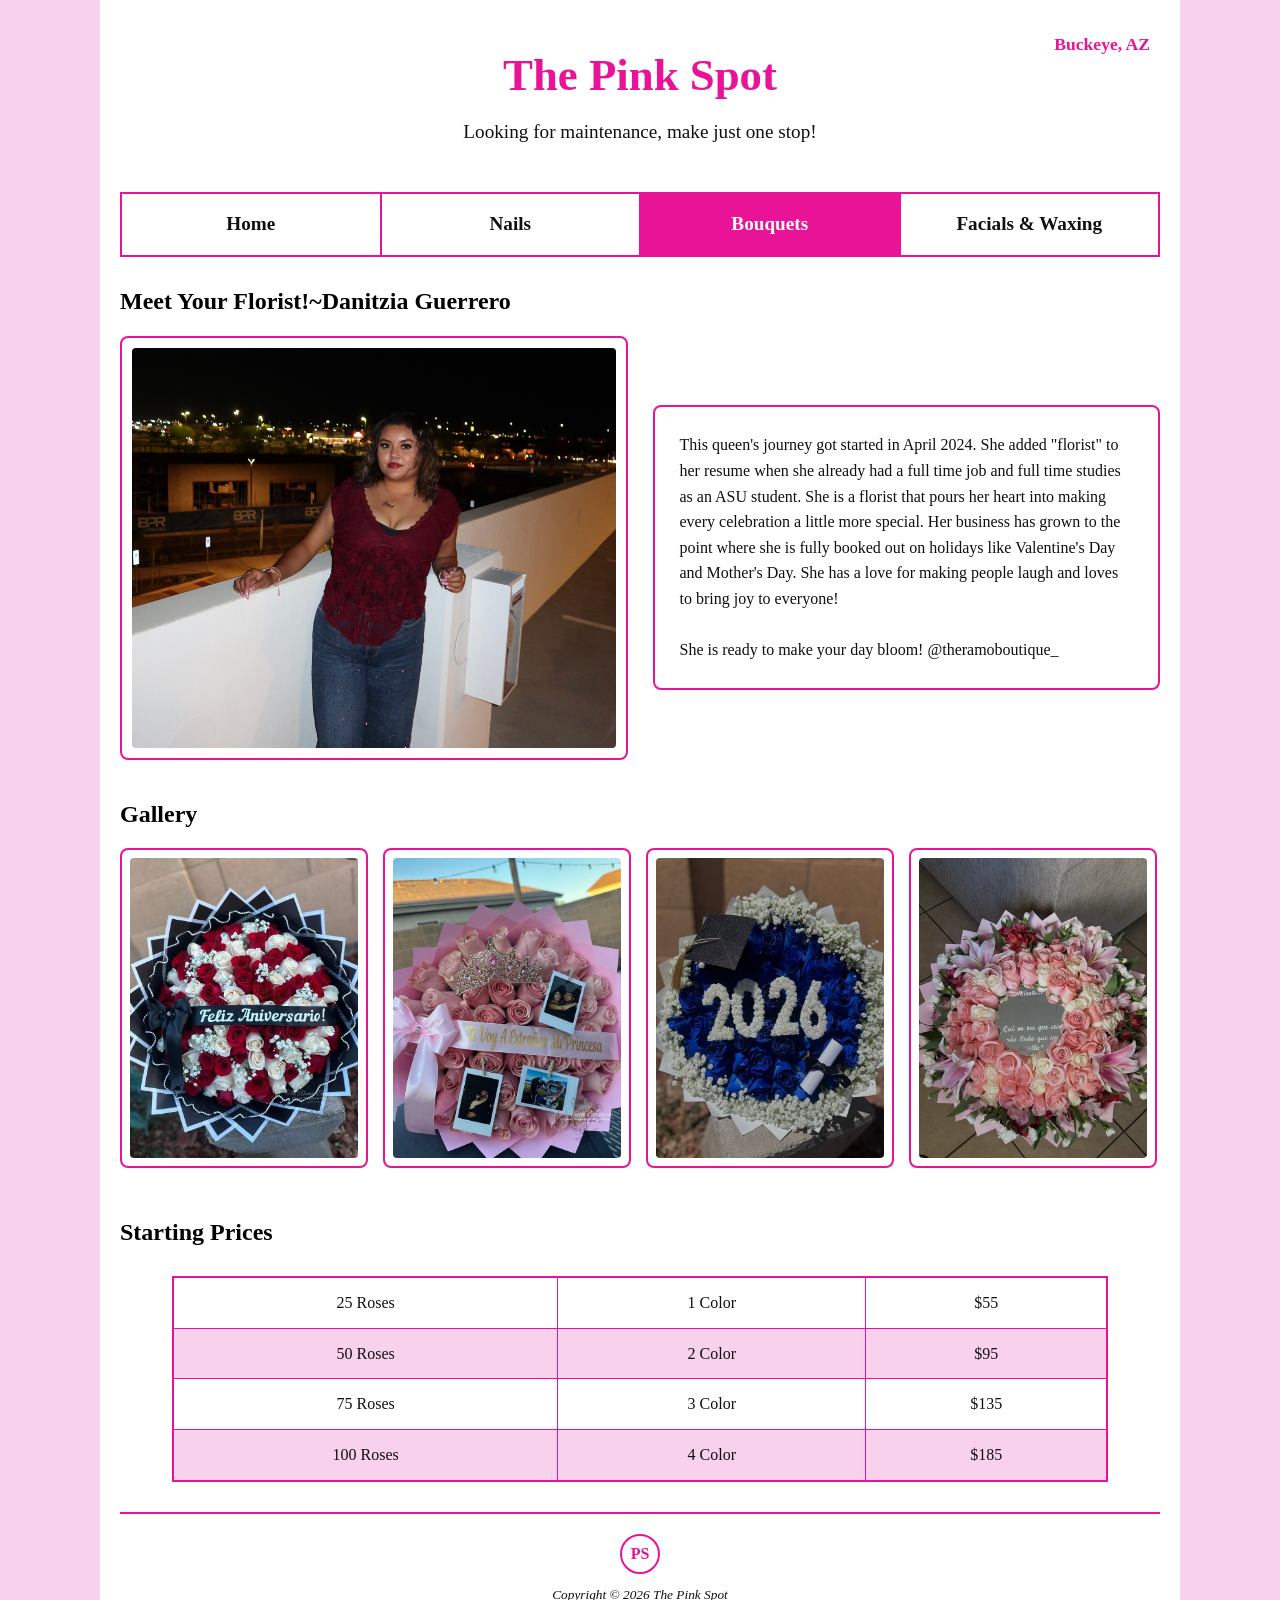
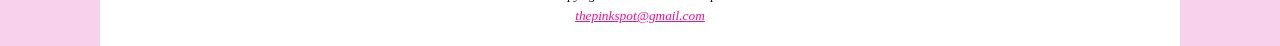
==== bouquets.html @ bc523eb1 "Add files via upload" ====
<!DOCTYPE html>
<html lang="en">
<head>
    <title>The Pink Spot - Buckeye, AZ</title>
    <meta charset="UTF-8">
    <meta name="viewport" content="width=device-width, initial-scale=1.0">
    <link rel="stylesheet" href="pinkspot.css">
</head>
<body>
    <div id="wrapper">
        <header>
            <div id="location">Buckeye, AZ</div>
            <h1>The Pink Spot</h1>
            <p class="tagline">Looking for maintenance, make just one stop!</p>
        </header>

         <nav>
             <ul>
        
                <li><a href="index.html">Home</a></li>
                <li><a href="nails.html">Nails</a></li>
                <li><a href="bouquets.html" class="active">Bouquets</a></li>
                <li><a href="facials&waxing.html">Facials & Waxing</a></li>
             </ul>
          </nav>

          <main>

            <section id="florist-section">
                <h2>Meet Your Florist!~Danitzia Guerrero</h2>
                <div class="florist-container">
                    <div class="florist-image-box">
                        <img src="dd-profilepic.jpg" alt="Danitzia Guerrero">
                    </div>
                    <div class="florist-text-box">
                        <p> This queen's journey got started in April 2024. She added "florist" to her resume when she already had a full time job and full time studies as an ASU student. She is a florist that pours her heart into making every celebration a little more special. Her business has grown to the point where she is fully booked out on holidays like Valentine's Day and Mother's Day. She has a love for making people laugh and loves to bring joy to everyone! </p>
                        <br>
                        <p>She is ready to make your day bloom! @theramoboutique_</p>
                    </div>
                    </div>
                    </section>

            <section id="gallery-section">
                <h2>Gallery</h2>
                    <div class="gallery-scroll">
                        <div class="gallery-item"><img src="anniversarybouquet.jpg" alt="Flower Bouquet 1"></div>
                        <div class="gallery-item"><img src="crownbouquet.jpg" alt="Flower Bouquet 2"></div>
                        <div class="gallery-item"><img src="gradbouquet.jpg" alt="Flower Bouquet 3"></div>
                        <div class="gallery-item"><img src="mirrorbouquet.jpg" alt="Flower Bouquet 4"></div>
                        <div class="gallery-item"><img src="pink&liliesbouquet.jpg" alt="Flower Bouquet 5"></div>
                        <div class="gallery-item"><img src="copbouquet.jpg" alt="Flower Bouquet 6"></div>
                        <div class="gallery-item"><img src="ghostbouquet.jpg" alt="Flower Bouquet 7"></div>
                        <div class="gallery-item"><img src="missedubouquet.jpg" alt="Flower Bouquet 8"></div>
                        <div class="gallery-item"><img src="yellowbouquet.jpg" alt="Flower Bouquet 9"></div>
                        <div class="gallery-item"><img src="weddingbouquet.jpg" alt="Flower Bouquet 10"></div>
                        <div class="gallery-item"><img src="polaroidbouquet.jpg" alt="Flower Bouquet 11"></div>
                        <div class="gallery-item"><img src="kittybouquet.jpg" alt="Flower Bouquet 12"></div>
                </div>
            </section>

            <section id="prices-section">
                <h2>Starting Prices</h2>
            <table>
            <tr>
                <td >25 Roses</td>
                <td >1 Color</td>
                <td >$55</td>
            </tr>
             <tr>
                <td >50 Roses</td>
                <td >2 Color</td>
                <td >$95</td>
            </tr>
            <tr>
                <td >75 Roses</td>
                <td >3 Color</td>
                <td >$135</td>
            </tr>
            <tr>
                <td >100 Roses</td>
                <td >4 Color</td>
                <td >$185</td>
            </tr>
         </table>
         </section>
          </main>

        <footer>
            <div id="footer-logo">PS</div>
        <small>
            <i>
                Copyright &copy; 2026 The Pink Spot<br>
                <a href="mailto:lthepinkspot@gmail.com">thepinkspot@gmail.com</a>
            </i>
        </small>
    </footer>
  </div>  
</body>
</html>
---- pinkspot.css ----
:root {
    --text: #100f13;       
    --background: #f8d1ec; 
    --primary: #f480df;    
    --secondary: #e81396;  
    --accent: #ff3bdb;     
}

* {
    box-sizing: border-box;
    margin: 0;
    padding: 0;
}

body {
    background-color: var(--background);
    color: var(--text);
    font-family: "Chalkboard SE","Comic Sans MS" sans-serif;
    line-height: 1.6;
}

#wrapper {
    max-width: 1080px;
    margin: 0 auto;
    background-color: #ffffff;
    padding: 20px;
}


header {
    text-align: center;
    position: relative;
    padding: 20px 0;
}

#location {
    position: absolute;
    top: 10px;
    right: 10px;
    font-size: 1.1rem;
    color: var(--secondary);
    font-weight: bold;
}

header h1 {
    font-size: 2.8rem;
    color: var(--secondary);
    margin-bottom: 5px;
}

header .tagline {
    font-size: 1.2rem;
    color: var(--text);
}


nav {
    margin: 25px 0;
}

nav ul {
    display: flex;
    list-style-type: none;
    border: 2px solid var(--secondary);
}

nav li {
    flex: 1;
    text-align: center;
}

nav li:not(:last-child) {
    border-right: 2px solid var(--secondary);
}

nav a {
    display: block;
    padding: 15px 10px;
    color: var(--text);
    text-decoration: none;
    font-size: 1.2rem;
    font-weight: bold;
    background-color: #ffffff;
}

nav a:hover {
    background-color: var(--primary);
    color: #ffffff;
}

nav a.active {background-color: var(--secondary); 
            color: #ffffff;
}

#services-grid {
    display: grid;
    grid-template-columns: repeat(4, 1fr);
    gap: 15px;
    margin-bottom: 30px;
}

.service-box {
    border: 2px solid var(--secondary);
    border-radius: 8px;
    padding: 10px;
    text-align: center;
    background-color: #ffffff;
}

.service-box img {
    width: 100%;
    height: 250px;
    object-fit: cover;
    border-radius: 4px;
    display: block;
}

.service-label {
    margin-top: 8px;
    font-weight: bold;
    color: var(--text);
}


#about {
    margin-bottom: 30px;
    text-align: center;
}

#about h2 {
    color: var(--secondary);
    font-size: 1.8rem;
    margin-bottom: 10px;
}

.about-content {
    border: 2px solid var(--secondary);
    padding: 30px;
    border-radius: 8px;
    min-height: 120px;
}

#florist-section,
#nailtech-section {
    margin-bottom: 35px;
}

#florist-section h2, 
#nailtech-section h2,
#gallery-section h2, 
#prices-section h2 {
    color: #000000;
    margin-bottom: 15px;
}

.florist-container,
.nailtech-container {
    display: grid;
    grid-template-columns: 1fr 1fr;
    gap: 25px;
    align-items: center;
}

 .nailtech-container .nailtech-text-box {
    order: 1;
}

.nailtech-container .nailtech-image-box {
    order: 2;
}

.florist-image-box,
.nailtech-image-box {
    border: 2px solid var(--secondary);
    border-radius: 8px;
    padding: 10px;
    background-color: #ffffff;
}

.florist-image-box img,
.nailtech-image-box img {
    width: 100%;
    height: 400px;
    object-fit: cover;
    border-radius: 4px;
    display: block;
}

.florist-text-box,
.nailtech-text-box {
    border: 2px solid var(--secondary);
    border-radius: 8px;
    padding: 25px;
    min-height: 280px;
    background-color: #ffffff;
}

#gallery-section {
    margin-bottom: 35px;
    width: 100%;
}

.gallery-scroll {
    display: flex;
    gap: 15px;
    overflow-x: auto;
    scroll-snap-type: x mandatory;
    scroll-behavior: smooth;
    padding-bottom: 10px;
    width: 100%;
}

.gallery-item {
    flex: 0 0 calc(25% - 12px); 
    scroll-snap-align: start;
    border: 2px solid var(--secondary);
    border-radius: 8px;
    padding: 8px;
    background-color: #ffffff;
}

.gallery-item img {
    width: 100%;
    height: 300px;
    object-fit: cover;
    border-radius: 4px;
    display: block;
}

#prices-section {
    margin-top: 35px;
    width: 100%;
}

table {
    width: 90%;
    margin: 25px auto;
    border-collapse: collapse;
    border: 2px solid var(--secondary);
}

th, td {
    padding: 12px;
    text-align: center;
    border: 1px solid var(--secondary);
}

th {
    background-color: var(--secondary);
    color: #ffffff;
    font-size: 1.1rem;
}

tr:nth-of-type(even) {
    background-color: var(--background);
}

footer {
    display: flex;
    flex-direction: column;
    align-items: center;
    justify-content: center;
    gap: 10px;
    text-align: center;
    padding-top: 20px;
    border-top: 2px solid var(--secondary);
    margin-top: 30px;
}

#footer-logo {
    width: 40px;
    height: 40px;
    border: 2px solid var(--secondary);
    border-radius: 50%;
    display: flex;
    align-items: center;
    justify-content: center;
    font-weight: bold;
    color: var(--secondary);
}

footer a {
    color: var(--secondary);
}

@media (max-width: 768px) {
    #services-grid {
        grid-template-columns: repeat(2, 1fr);
    }

    .florist-container,
    .nailtech-container {
        grid-template-columns: 1fr;
    }

    .gallery-item {
        flex: 0 0 calc(50% - 10px);
    }

    table {
        width: 100%;
        font-size: 0.9rem;
    }
    
    th, td {
        padding: 8px 4px;
    }
}
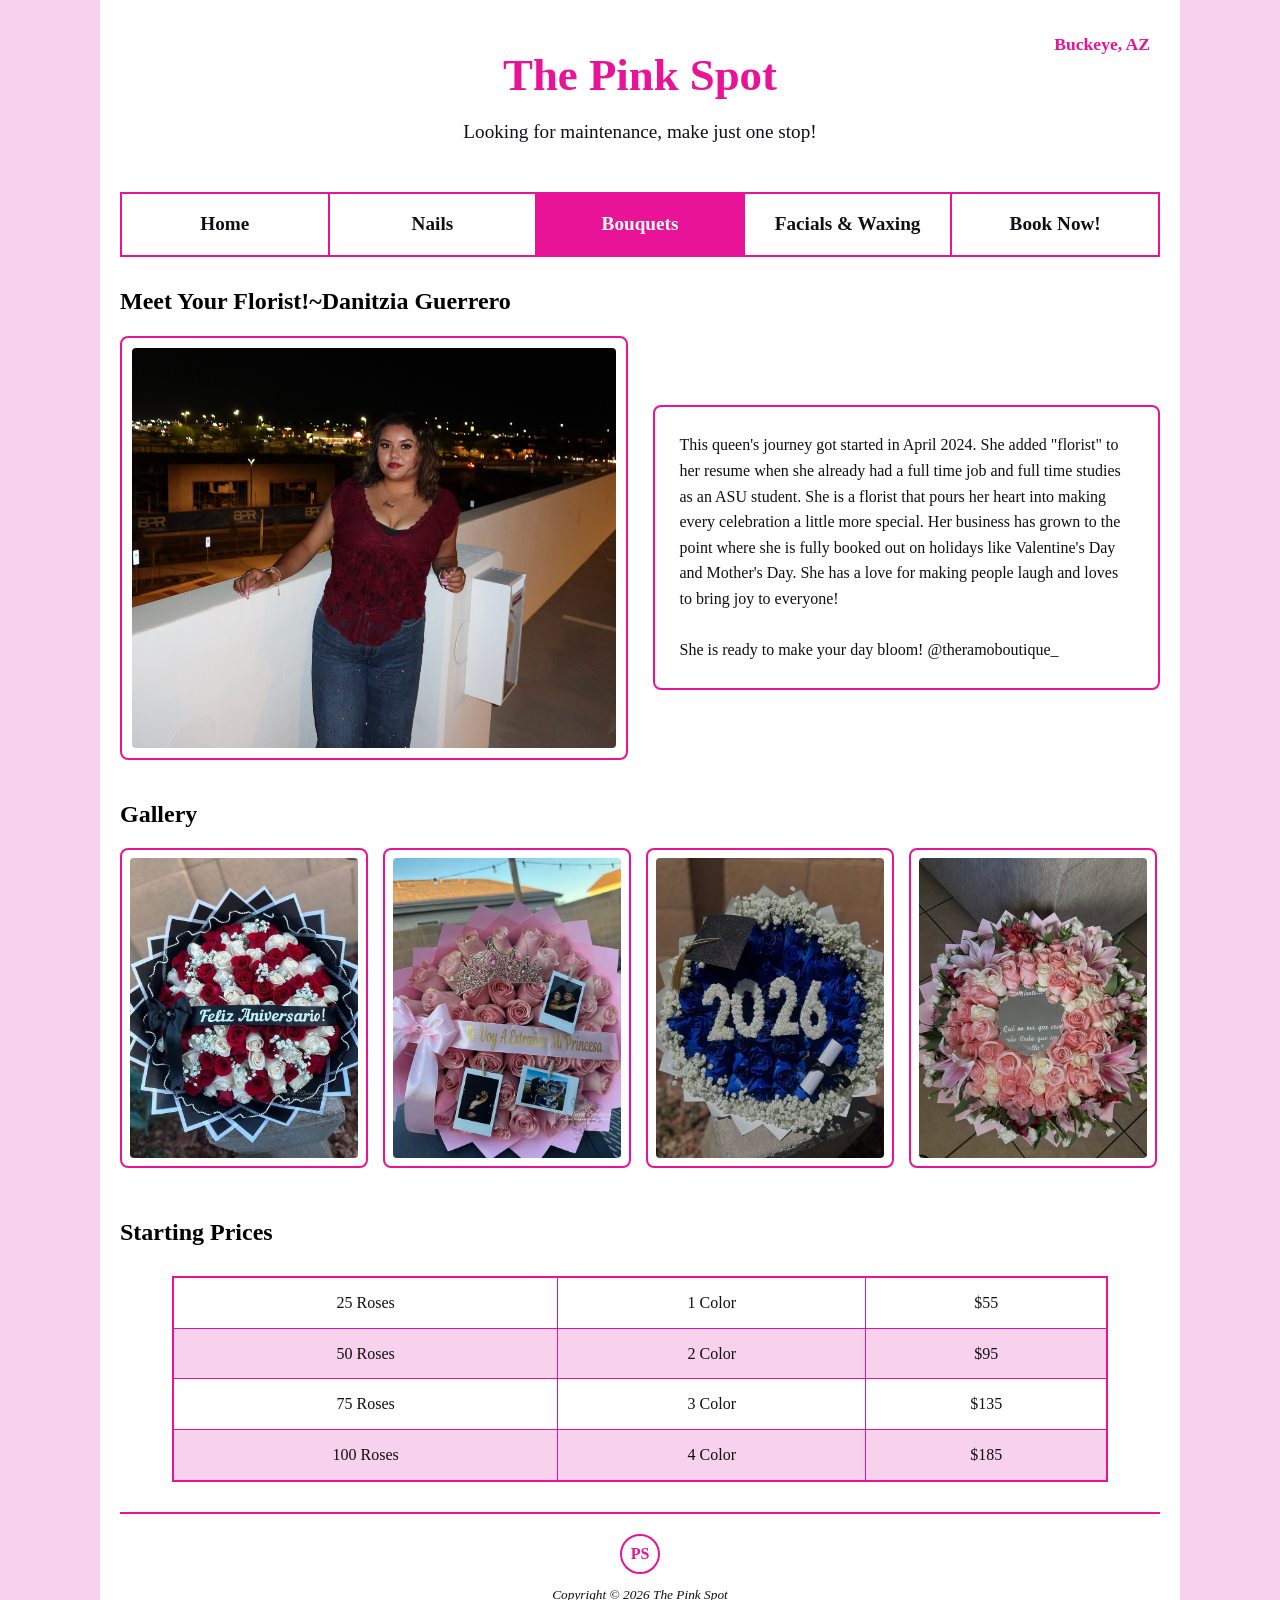
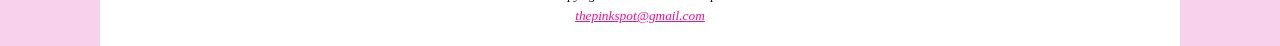
==== commit 53ffd28a: "Add files via upload" ====
--- a/bouquets.html
+++ b/bouquets.html
@@ -21,6 +21,7 @@
                 <li><a href="nails.html">Nails</a></li>
                 <li><a href="bouquets.html" class="active">Bouquets</a></li>
                 <li><a href="facials&waxing.html">Facials & Waxing</a></li>
+                <li><a href="booking.html">Book Now!</a> </li>
              </ul>
           </nav>
 
--- a/pinkspot.css
+++ b/pinkspot.css
@@ -141,20 +141,25 @@
 }
 
 #florist-section,
-#nailtech-section {
+#nailtech-section,
+#esthetician-section {
     margin-bottom: 35px;
 }
 
 #florist-section h2, 
 #nailtech-section h2,
 #gallery-section h2, 
-#prices-section h2 {
+#prices-section h2,
+#esthetician-section,
+#facialsprices-section,
+#Waxingprices-section {
     color: #000000;
     margin-bottom: 15px;
 }
 
 .florist-container,
-.nailtech-container {
+.nailtech-container,
+.esthetician-container {
     display: grid;
     grid-template-columns: 1fr 1fr;
     gap: 25px;
@@ -170,7 +175,8 @@
 }
 
 .florist-image-box,
-.nailtech-image-box {
+.nailtech-image-box,
+.esthetician-image-box {
     border: 2px solid var(--secondary);
     border-radius: 8px;
     padding: 10px;
@@ -178,7 +184,8 @@
 }
 
 .florist-image-box img,
-.nailtech-image-box img {
+.nailtech-image-box img,
+.esthetician-image-box img {
     width: 100%;
     height: 400px;
     object-fit: cover;
@@ -187,7 +194,8 @@
 }
 
 .florist-text-box,
-.nailtech-text-box {
+.nailtech-text-box,
+.esthetician-text-box {
     border: 2px solid var(--secondary);
     border-radius: 8px;
     padding: 25px;
@@ -227,7 +235,9 @@
     display: block;
 }
 
-#prices-section {
+#prices-section,
+#facialsprices-section,
+#Waxingprices-section {
     margin-top: 35px;
     width: 100%;
 }
@@ -283,13 +293,142 @@
     color: var(--secondary);
 }
 
+#booking-section {
+    max-width: 650px;
+    margin: 0 auto 35px auto;
+    padding: 10px;
+}
+
+#booking-section h2 {
+    color: var(--secondary);
+    font-size: 2.2rem;
+    text-align: center;
+    margin-bottom: 5px;
+}
+
+#booking-section h3 {
+    color: var(--secondary);
+    font-size: 1.6rem;
+    text-align: center;
+    margin-bottom: 5px;
+}
+
+.required-note {
+    color: var(--secondary);
+    font-weight: bold;
+    text-align: center;
+    margin-bottom: 25px;
+    font-size: 1.1rem;
+}
+
+form {
+    display: grid;
+    grid-template-columns: 160px 1fr;
+    gap: 18px 15px;
+    align-items: center;
+}
+
+label {
+    font-weight: bold;
+    font-size: 1.2rem;
+    color: var(--secondary);
+    text-align: right;
+    padding-right: 10px;
+}
+
+input[type="text"],
+input[type="tel"],
+input[type="date"],
+textarea {
+    width: 100%;
+    padding: 12px;
+    font-size: 1.1rem;
+    font-family: inherit;
+    border: 2px solid var(--secondary);
+    border-radius: 8px;
+    background-color: #ffffff;
+    outline: none;
+}
+
+input[type="text"]:focus,
+input[type="tel"]:focus,
+input[type="date"]:focus,
+textarea:focus {
+    border-color: var(--accent);
+    box-shadow: 0 0 6px var(--primary);
+}
+
+#mySubmit {
+    grid-column: 2 / 3;
+    justify-self: start;
+    background-color: #ffffff;
+    color: var(--secondary);
+    border: 2px solid var(--secondary);
+    border-radius: 8px;
+    padding: 12px 35px;
+    font-size: 1.3rem;
+    font-weight: bold;
+    font-family: inherit;
+    cursor: pointer;
+    transition: background-color 0.2s, color 0.2s;
+    margin-top: 10px;
+}
+
+#mySubmit:hover {
+    background-color: var(--secondary);
+    color: #ffffff;
+}
+
+#video-section {
+    margin-top: 35px;
+    width: 100%;
+}
+
+#video-section h2 {
+    color: var(--secondary);
+    font-size: 1.8rem;
+    margin-bottom: 15px;
+    text-align: center;
+}
+
+.video-grid {
+    display: grid;
+    grid-template-columns: repeat(3, 1fr);
+    gap: 20px;
+}
+
+.video-box {
+    border: 2px solid var(--secondary);
+    border-radius: 8px;
+    padding: 10px;
+    background-color: #ffffff;
+    text-align: center;
+}
+
+.video-box video {
+    width: 100%;
+    height: 320px;
+    object-fit: cover;
+    border-radius: 4px;
+    display: block;
+    background-color: #000000;
+}
+
+.video-label {
+    margin-top: 10px;
+    font-weight: bold;
+    color: var(--text);
+    font-size: 1.1rem;
+}
+
 @media (max-width: 768px) {
     #services-grid {
         grid-template-columns: repeat(2, 1fr);
     }
 
     .florist-container,
-    .nailtech-container {
+    .nailtech-container,
+    .esthetician-container {
         grid-template-columns: 1fr;
     }
 
@@ -305,4 +444,23 @@
     th, td {
         padding: 8px 4px;
     }
-}
+
+form {
+        grid-template-columns: 1fr;
+        gap: 10px;
+    }
+
+    label {
+        text-align: left;
+        padding-right: 0;
+    }
+
+    #mySubmit {
+        grid-column: 1 / 2;
+        width: 100%;
+    }
+
+.video-grid {
+        grid-template-columns: 1fr;
+    }
+}
